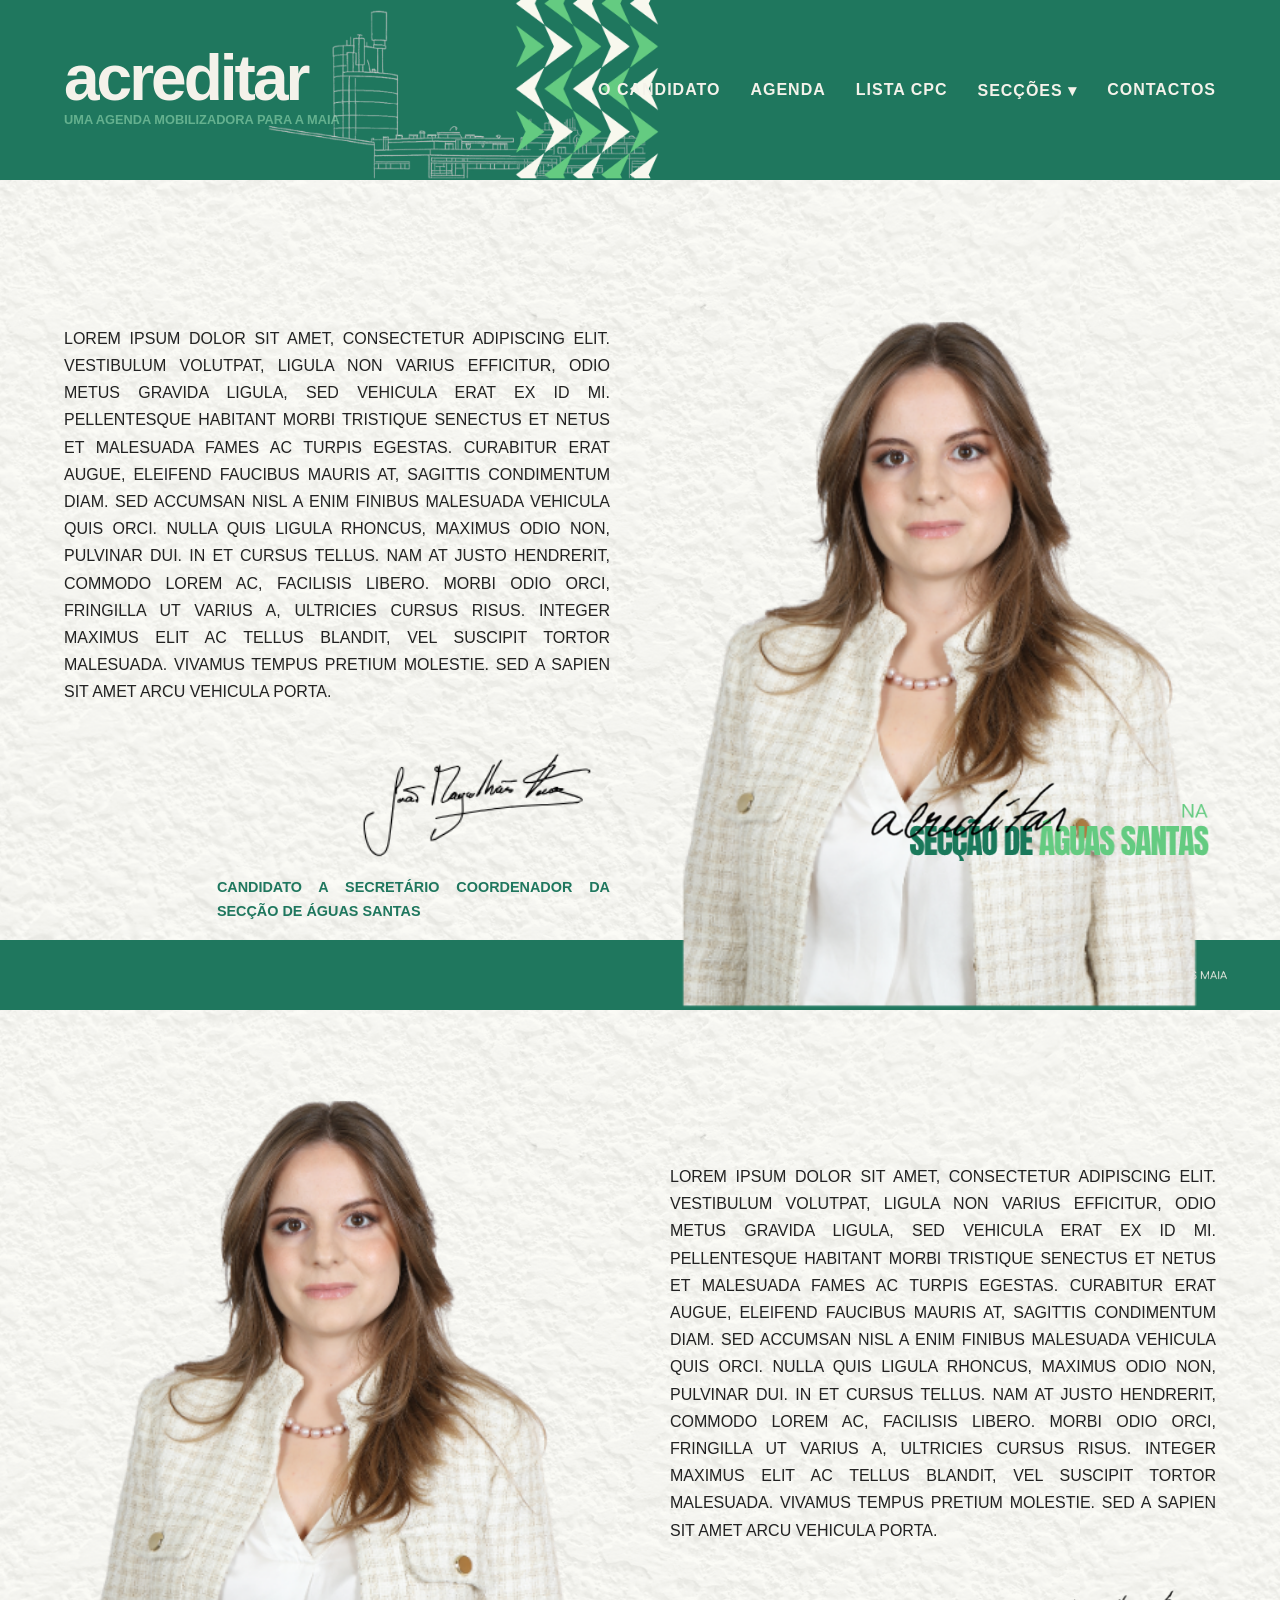
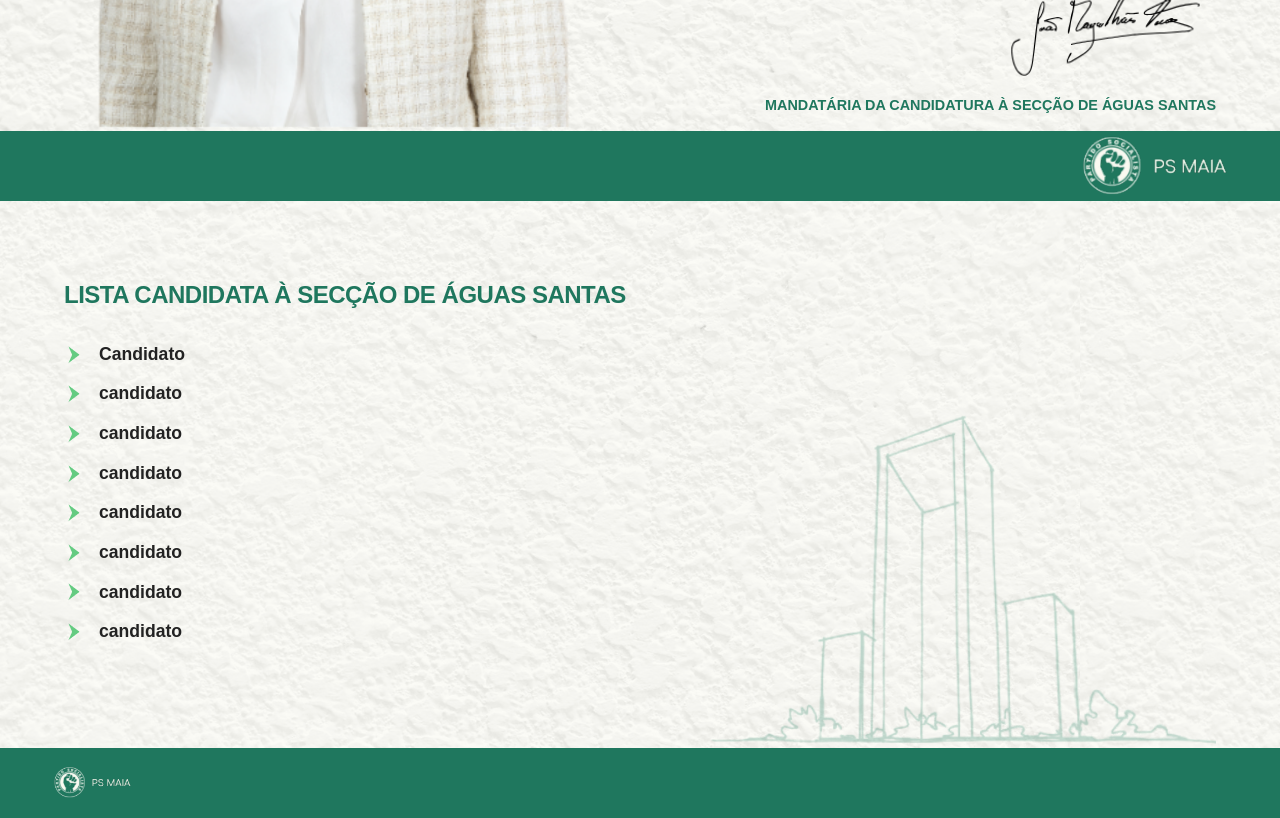
==== seccaoas.html @ c7ffee04 "Nv" ====
<!DOCTYPE html>
<html lang="pt">
<head>
    <meta charset="UTF-8">
    <meta name="viewport" content="width=device-width, initial-scale=1.0">
    <title>ACREDITAR | SECÇÕES</title>
    
    <link rel="stylesheet" href="styles.css">
    
</head>
<body>



    <section id="sobre-nos">
        
        <div class="sobre-topo">
            <div class="sobre-titulo">
                <h2>acreditar</h2>
                <p>UMA AGENDA MOBILIZADORA PARA A MAIA</p>
            </div>
            
            <img src="./imagens/bg-cidade-setas.png" class="sobre-bg-cidade" alt="Cidade e Setas">

            <nav class="menu-site">
                <ul class="menu-lista">
                    <li><a href="index.html#sobre-nos">O Candidato</a></li>
                    <li><a href="index.html#agenda">Agenda</a></li>
                    <li><a href="index.html#lista-candidatos">Lista CPC</a></li>

                    <li class="menu-item-com-submenu">
                        <a href="#">Secções &#9662;</a> <ul class="submenu">
                            <li><a href="seccaoas.html">Secção de Águas Santas</a></li>
                            <li><a href="seccaobarca.html">Secção de Barca</a></li>
                            <li><a href="seccaogueifaes.html">Secção de Gueifães</a></li>
                            <li><a href="seccaomaia.html">Secção da Maia</a></li>
                            <li><a href="seccaomilheiros.html">Secção de Milheirós</a></li>
                            <li><a href="seccaopedrasrubras.html">Secção de Pedras Rubras</a></li>
                        </ul>
                    </li> <li><a href="index.html#contactos">Contactos</a></li>
                </ul>
            </nav>
            
        </div>

        <div class="sobre-meio">
            <div class="sobre-texto">
                <p>LOREM IPSUM DOLOR SIT AMET, CONSECTETUR ADIPISCING ELIT. VESTIBULUM VOLUTPAT, LIGULA NON VARIUS EFFICITUR, ODIO METUS GRAVIDA LIGULA, SED VEHICULA ERAT EX ID MI. PELLENTESQUE HABITANT MORBI TRISTIQUE SENECTUS ET NETUS ET MALESUADA FAMES AC TURPIS EGESTAS. CURABITUR ERAT AUGUE, ELEIFEND FAUCIBUS MAURIS AT, SAGITTIS CONDIMENTUM DIAM. SED ACCUMSAN NISL A ENIM FINIBUS MALESUADA VEHICULA QUIS ORCI. NULLA QUIS LIGULA RHONCUS, MAXIMUS ODIO NON, PULVINAR DUI. IN ET CURSUS TELLUS. NAM AT JUSTO HENDRERIT, COMMODO LOREM AC, FACILISIS LIBERO. MORBI ODIO ORCI, FRINGILLA UT VARIUS A, ULTRICIES CURSUS RISUS. INTEGER MAXIMUS ELIT AC TELLUS BLANDIT, VEL SUSCIPIT TORTOR MALESUADA. VIVAMUS TEMPUS PRETIUM MOLESTIE. SED A SAPIEN SIT AMET ARCU VEHICULA PORTA.</p>
                
                <div class="caixa-assinatura">
                    <img src="./imagens/assinaturajmt.png" class="img-assinatura" alt="Assinatura">
                    <p class="cargo-verde">Candidato a Secretário Coordenador da Secção de Águas Santas</p>
                </div>
            </div>

            <div class="sobre-foto">
                <img src="./imagens/foto-candidato-cpc.png" class="img-candidata" alt="Fotografia">
                <img src="./imagens/seccoes/tx-seccao-as.png" class="img-texto-sobreposto" alt="Acreditar na CPC Maia">
            </div>
        </div>

        <div class="sobre-rodape">
            <div class="sobre-bg-setas-fundo"></div>
            <img src="./imagens/logo-ps-maia.png" class="sobre-logo-ps" alt="PS Maia">
        </div>

    </section>

    <section id="mandataria">
        
        <div class="mandataria-meio">
            
            <div class="mandataria-foto">
                <img src="./imagens/foto-candidato-cpc.png" class="img-mandataria" alt="Fotografia da Mandatária">
            </div>

            <div class="mandataria-texto">
                <p>LOREM IPSUM DOLOR SIT AMET, CONSECTETUR ADIPISCING ELIT. VESTIBULUM VOLUTPAT, LIGULA NON VARIUS EFFICITUR, ODIO METUS GRAVIDA LIGULA, SED VEHICULA ERAT EX ID MI. PELLENTESQUE HABITANT MORBI TRISTIQUE SENECTUS ET NETUS ET MALESUADA FAMES AC TURPIS EGESTAS. CURABITUR ERAT AUGUE, ELEIFEND FAUCIBUS MAURIS AT, SAGITTIS CONDIMENTUM DIAM. SED ACCUMSAN NISL A ENIM FINIBUS MALESUADA VEHICULA QUIS ORCI. NULLA QUIS LIGULA RHONCUS, MAXIMUS ODIO NON, PULVINAR DUI. IN ET CURSUS TELLUS. NAM AT JUSTO HENDRERIT, COMMODO LOREM AC, FACILISIS LIBERO. MORBI ODIO ORCI, FRINGILLA UT VARIUS A, ULTRICIES CURSUS RISUS. INTEGER MAXIMUS ELIT AC TELLUS BLANDIT, VEL SUSCIPIT TORTOR MALESUADA. VIVAMUS TEMPUS PRETIUM MOLESTIE. SED A SAPIEN SIT AMET ARCU VEHICULA PORTA.</p>
                
                <div class="caixa-assinatura-direita">
                    <img src="./imagens/assinaturajmt.png" class="img-assinatura" alt="Assinatura">
                    <p class="cargo-verde">MANDATÁRIA DA CANDIDATURA À Secção de Águas Santas</p>
                </div>
            </div>

        </div>

        <div class="mandataria-rodape">
            <div class="mandataria-bg-setas-fundo"></div>
            <img src="./imagens/logo-ps-maia.png" class="mandataria-logo-ps" alt="PS Maia">
        </div>

    </section>

    <section id="lista-candidatos">
        
        <div class="lista-meio">
            
            <div class="lista-conteudo">
                <h2 class="lista-titulo">LISTA CANDIDATA À Secção de Águas Santas</h2>
                
                <ul class="lista-nomes">
                    <li>Candidato</li>
                    <li>candidato</li>
                    <li>candidato</li>
                    <li>candidato</li>
                    <li>candidato</li>
                    <li>candidato</li>
                    <li>candidato</li>
                    <li>candidato</li>
                </ul>
            </div>

            <img src="./imagens/bg-portas.png" class="lista-img-predios" alt="Desenho Maia">
            
        </div>

        <div class="lista-rodape">
            <div class="lista-bg-setas-fundo"></div>
            <img src="./imagens/logo-ps-maia.png" class="lista-logo-ps" alt="PS Maia">
        </div>

    </section>


</body>
</html>
---- styles.css ----
/* ================================================= */
/* --- RESET BÁSICO (Obrigatório para começar do zero) --- */
/* ================================================= */
* {
    margin: 0;
    padding: 0;
    box-sizing: border-box;
}

body {
    font-family: -apple-system, BlinkMacSystemFont, "Segoe UI", Roboto, sans-serif;
    background-color: #f4f2ea; /* Cor creme para o resto do site */
}

/* ================================================= */
/* --- SECÇÃO HERO --- */
/* ================================================= */
#hero {
    position: relative;
    width: 100%;
    height: 120vh; /* Ocupa exatamente 100% da altura do ecrã */
    background-color: #1f775e;
    overflow: hidden; /* Corta o que sair fora da secção */
    display: flex;
    justify-content: center;
}

/* --- FUNDOS ABSOLUTOS --- */
.bg-setas {
    position: absolute;
    top: 0;
    bottom: 0;
    right: 0;
    height: 100%;
    width: 15%; 
    min-width: 200px; /* Garante que não ficam fininhas demais */
    max-width: 350px; /* Impede que fiquem gigantes e comam o ecrã no monitor grande */
    object-fit: cover;
    object-position: left;
    z-index: 1;
}

.bg-cidade {
    position: absolute;
    bottom: 57%;
    right: 2%; 
    width: 55%; 
    max-width: 800px; /* Impede a cidade de ficar do tamanho do Godzilla */
    opacity: 0.4;
    z-index: 2;
}

/* --- CONTAINER PRINCIPAL --- */
.hero-container {
    position: relative;
    z-index: 10; 
    width: 100%;
    /* Removemos o max-width para ele esticar com o monitor */
    padding: 8vh 25% 40px 5%; /* Damos 25% de espaço à direita para o texto NUNCA bater nas setas */
    display: flex;
    flex-direction: column;
    justify-content: space-between; 
}
/* --- 1. TOPO: TEXTOS --- */
.hero-texto {
    display: flex;
    flex-direction: column;
}

.hero-texto {
    display: flex;
    flex-direction: column;
}

.img-titulo-hero {
    width: 100%; /* Faz com que a imagem se adapte a ecrãs pequenos */
    max-width: 600px; /* Impede a imagem de ficar gigante num monitor grande (ajusta este valor a teu gosto!) */
    height: auto;
    margin-left: 3.5%;
    margin-top: 3.5%;
}

/* --- 2. MEIO: ESCADA DE IMAGENS --- */
.hero-escada {
    display: flex;
    flex-direction: column;
    width: 106%;
    margin-top: 10vh;
}

.frase {
    width: 30%; /* Largura de cada frase */
    min-width: 250px;
    height: auto;
    object-fit: contain;

    
    opacity: 0; /* Começam escondidas */
    animation: aparecerFrase 0.6s ease-out forwards; /* Define o tipo de animação */
}

/* Empurra as imagens para a direita formando a escada */
/* Define a margem E o atraso de cada uma */
.f1 { margin-left: 5%; animation-delay: 0.3s; } /* Aparece quase logo */
.f2 { margin-left: 45%; animation-delay: 0.9s; } /* Meio segundo depois da f1 */
.f3 { margin-left: 85%; animation-delay: 1.5s; } /* Meio segundo depois da f2 */

/* --- 3. FUNDO: RODAPÉ --- */
.hero-rodape {
    align-self: center; /* Centra em relação ao ecrã */
    display: flex;
    flex-direction: column;
    align-items: center;
    margin-left: 25%;
}

.seta-animada {
    width: 70px;
    margin-bottom: 20px;
    animation: saltitar 2s infinite ease-in-out;
}

.logo-ps {
    height: 50px;
    width: auto;
}

@keyframes saltitar {
    0%, 100% { transform: translateY(0); }
    50% { transform: translateY(-15px); }
}

/* ================================================= */
/* --- SECÇÃO SOBRE NÓS (Bloco a seguir ao Hero) --- */
/* ================================================= */
#sobre-nos {
    width: 100%;
    display: flex;
    flex-direction: column;
}

/* --- 1. Faixa Verde Topo --- */
.sobre-topo {
    background-color: #1f775e;
    height: 180px; 
    display: flex;
    justify-content: space-between;
    align-items: center;
    padding: 0 5%;
    position: relative;
    overflow: visible !important;
}

.img-titulo-topo {
    width: 100%; /* Adapta-se a ecrãs pequenos */
    /* Limitamos a largura para não ficar muito grande e deixar espaço para o menu */
    max-width: 327px; 
    height: auto;
    position: relative;
    z-index: 10; /* Garante que fica por cima do desenho da cidade de fundo */
    margin-top: 1%;
}

/* --- Otimização para Telemóvel --- */
@media (max-width: 900px) {
    .img-titulo-topo {
        max-width: 300px; /* Fica ligeiramente mais pequena no telemóvel */
        margin-bottom: 15px; /* Dá espaço se o menu passar para baixo */
    }
}

.sobre-titulo h2 {
    font-size: clamp(3rem, 5vw, 6rem);
    font-weight: 900;
    color: #f4f2ea;
    line-height: 0.8;
    letter-spacing: -3px;
}

.sobre-titulo p {
    font-size: clamp(0.8rem, 1vw, 1.2rem);
    color: #65b18f;
    text-transform: uppercase;
    margin-top: 8px;
    font-weight: 600;
}

.sobre-bg-cidade {
    position: absolute;
    right: 48.5%;
    height: 100%;
    width: auto;
    object-fit: cover;
    z-index: 1;
}

.sobre-menu-nota {
    z-index: 2;
    font-size: 1.2rem;
    color: #113f31;
    text-align: right;
    font-weight: 500;
}

/* --- 2. Zona Central (Fundo claro/papel) --- */
.sobre-meio {
    /* Mudamos o padding de baixo para 0 */
    padding: 60px 5% 0 5%; 
    display: flex;
    align-items: flex-end; /* Faz com que o conteúdo (incluindo a foto) se alinhe pelo fundo */
    gap: 60px;
    background-image: url('./imagens/fundo.png');
}

.sobre-texto {
    flex: 1;
}

.sobre-texto p {
    font-size: 1rem;
    line-height: 1.7;
    text-align: justify;
    color: #222;
    font-weight: 500;
}

.caixa-assinatura {
    margin-top: 40px;
    text-align: right; /* Alinhado à direita conforme o design */
}

.img-assinatura {
    height: 120px;
    width: auto;
    margin-bottom: 5px;
}

.caixa-assinatura .cargo-verde {
    font-weight: 800;
    color: #1f775e;
    font-size: 0.9rem;
    text-transform: uppercase;
    margin-bottom: 3%;
    margin-left: 28%
}

.sobre-foto {
    flex: 1;
    position: relative;
    display: flex;
    justify-content: center;
    
    margin-bottom: px; /* Puxa a foto para baixo. Ajusta este valor para a altura exata do teu rodapé! */
    z-index: 20;
}

.img-candidata {
    width: 200%;
    max-width: 600px;
    height: auto;

    position: relative; 
    top: 70px;
}

.img-texto-sobreposto {
    position: absolute;
    bottom: 5%;
    right: 0;
    width: 90%;
    max-width: 350px;

    margin-bottom: 8%;
}



/* --- Responsividade (Telemóveis) --- */
@media (max-width: 900px) {
    .sobre-topo {
        flex-direction: column;
        height: auto;
        padding: 30px 20px;
        text-align: center;
    }
    .sobre-bg-cidade {
        position: relative;
        right: 0;
        width: 100%;
        margin: 20px 0;
    }
    .sobre-meio {
        flex-direction: column;
        padding: 40px 20px;
    }
    .caixa-assinatura {
        text-align: center;
    }
    .img-texto-sobreposto {
        right: auto;
    }
}

/* ================================================= */
/* --- SECÇÃO MANDATÁRIA --- */
/* ================================================= */
#mandataria {
    width: 100%;
    display: flex;
    flex-direction: column;
    /* Se tiveres a imagem da textura de papel, podes adicioná-la aqui */
    background-image: url('./imagens/fundo.png');
}

.mandataria-meio {
    /* Mudamos o padding de baixo para 0 */
    padding: 80px 5% 0 5%; 
    display: flex;
    align-items: flex-end; /* Alinha a foto à base */
    gap: 60px;
    max-width: 1300px;
    margin: 0 auto;
}

/* --- Lado Esquerdo: Foto --- */
.mandataria-foto {
    flex: 1;
    display: flex;
    justify-content: center;
}

.img-mandataria {
    width: 250%;
    max-width: 500px;
    height: auto;
}

/* --- Lado Direito: Texto --- */
.mandataria-texto {
    flex: 1;
    display: flex;
    flex-direction: column;
}

.mandataria-texto p {
    font-size: 1rem;
    line-height: 1.7;
    text-align: justify;
    color: #222;
    font-weight: 500;
}

/* Caixa da assinatura alinhada à direita */
.caixa-assinatura-direita {
    margin-top: 40px;
    align-self: flex-end; /* Encosta o bloco todo à direita do container flex */
    text-align: right;
}

.caixa-assinatura-direita .img-assinatura {
    height: 100px;
    width: auto;
    margin-bottom: 5px;
}

.caixa-assinatura-direita .cargo-verde {
    font-weight: 800;
    color: #1f775e;
    font-size: 0.9rem;
    text-transform: uppercase;
    margin-bottom: 3%;
}



/* --- Responsividade (Telemóveis) --- */
@media (max-width: 900px) {
    .mandataria-meio {
        flex-direction: column; /* Coloca a foto em cima e o texto em baixo */
        padding: 40px 20px;
    }
    
    .caixa-assinatura-direita {
        align-self: center; /* Volta a centrar a assinatura no telemóvel para ficar melhor */
        text-align: center;
    }
}

/* ================================================= */
/* --- SECÇÃO AGENDA (Calendário Interativo) --- */
/* ================================================= */
#agenda {
    width: 100%;
    display: flex;
    flex-direction: column;
    background-image: url('./imagens/fundo.png');
}

/* --- Reutilização do Topo e Rodapé das secções anteriores --- */
.agenda-topo {
    background-color: #1f775e;
    height: 180px; 
    display: flex;
    justify-content: space-between;
    align-items: center;
    padding: 0 5%;
    position: relative;
    overflow: hidden;
}
.agenda-titulo h2 { font-size: clamp(3rem, 5vw, 6rem); font-weight: 900; color: #f4f2ea; line-height: 0.8; letter-spacing: -3px; }
.agenda-titulo p { font-size: clamp(0.8rem, 1vw, 1.2rem); color: #65b18f; text-transform: uppercase; margin-top: 8px; font-weight: 600; }
.agenda-bg-cidade { position: absolute; right: 48.5%; height: 100%; width: auto; object-fit: cover; z-index: 1; }
.agenda-menu-nota { z-index: 2; font-size: 1.2rem; color: #113f31; text-align: right; font-weight: 500; }
.agenda-rodape { background-color: #1f775e; height: 60px; position: relative; display: flex; justify-content: center; align-items: center; width: 100%; }
.agenda-bg-setas-fundo { position: absolute; top: 0; left: 0; width: 100%; height: 100%; background-image: url('./imagens/setas-rodape.png'); background-size: cover; background-position: center; z-index: 1; }
.agenda-logo-ps { height: 35px; width: auto; position: relative; z-index: 2; }

/* --- Zona Central: Layout --- */
.agenda-meio {
    padding: 80px 5%;
    display: flex;
    align-items: flex-start;
    justify-content: center;
    gap: 80px;
    max-width: 1300px;
    margin: 0 auto;
    width: 100%;
}

/* --- Lado Esquerdo: Calendário --- */
.calendario-bloco {
    flex: 1;
    max-width: 500px;
}

.mes-titulo {
    font-size: 2.5rem;
    font-weight: 900;
    color: #1f775e; /* 2026 a verde escuro */
    text-align: center;
    margin-bottom: 20px;
    letter-spacing: -1px;
}

.mes-verde-claro {
    color: #65b18f; /* MAIO a verde claro */
}

/* A Grelha do Calendário */
.calendario-grid {
    display: grid;
    grid-template-columns: repeat(7, 1fr); /* 7 colunas iguais */
    row-gap: 20px;
}

/* Letras dos dias (SEG, TER...) */
.dia-semana {
    font-weight: 900; /* Alterado de 600 para 900 para ficar bem a negrito */
    color: #1f775e;
    text-align: center;
    font-size: 0.9rem;
    padding-bottom: 15px;
}

/* Números dos dias */
.dia, .dia-vazio {
    text-align: center;
    font-weight: 600;
    color: #1f775e;
    font-size: 1rem;
    padding: 10px 0;
    cursor: pointer;
    transition: all 0.2s ease; /* Animação suave no clique e hover */
}

/* --- Navegação dos Meses --- */
.mes-navegacao {
    display: flex;
    justify-content: center;
    align-items: center;
    gap: 20px;
    margin-bottom: 20px;
}

.mes-navegacao button {
    background: none;
    border: none;
    font-size: 1.5rem;
    color: #1f775e;
    cursor: pointer;
    font-weight: 900;
    transition: color 0.2s;
    padding: 0 10px;
}

.mes-navegacao button:hover {
    color: #65b18f;
}

.mes-titulo {
    font-size: 2.5rem;
    font-weight: 900;
    color: #1f775e;
    text-align: center;
    letter-spacing: -1px;
    min-width: 250px; /* Impede que o bloco salte muito ao mudar de mês */
}

/* --- Novas Grelhas (Separamos o cabeçalho dos dias para o JS não apagar as letras) --- */
.calendario-cabecalho, .calendario-grid {
    display: grid;
    grid-template-columns: repeat(7, 1fr);
}

.calendario-grid {
    row-gap: 20px;
}

/* Garante as linhas certas */
.calendario-cabecalho > div:not(:nth-child(7n)),
.calendario-grid > div:not(:nth-child(7n)) {
    border-right: 1px solid rgba(255, 255, 255, 0.8);
}

/* Linhas separadoras verticais (exceto no último dia da semana - Domingo) */
.dia-semana:not(:nth-child(7n)),
.dia:not(:nth-child(7n)), 
.dia-vazio:not(:nth-child(7n)) {
    border-right: 1px solid rgba(255, 255, 255, 0.8); 
}

/* Efeito ao passar o rato e estado Ativo */
.dia:hover {
    background-color: rgba(101, 177, 143, 0.3); /* Fundo verde clarinho no hover */
}

.dia.ativo {
    background-color: #1f775e;
    color: #f4f2ea;
}

.dia.hoje {
    border: 2px solid #65b18f !important; /* Um aro verde claro */
    font-weight: 900;
    color: #1f775e;
}

/* --- Lado Direito: Detalhes do Evento --- */
.evento-bloco {
    flex: 1;
    display: flex;
    gap: 20px;
    align-items: flex-start;
    margin-top: 10px; /* Desce o texto para alinhar mais ao meio do calendário */
    margin-left: 3%;
}

.evento-data {
    font-size: 3rem;
    font-weight: 900;
    color: #65b18f;
    line-height: 1;
    letter-spacing: -2px;
}

.evento-info h4 {
    font-size: 1.5rem;
    font-weight: 900;
    color: #1f775e;
    text-transform: uppercase;
    margin-bottom: 5px;
    line-height: 1.1;
}

.evento-info p {
    font-size: 1.1rem;
    font-style: italic;
    color: #1f775e;
}

#caixa-eventos-lista {
    flex: 1;
    display: flex;
    flex-direction: column; /* Eventos um debaixo do outro */
    gap: 30px;
    margin-top: 60px;
}

.evento-item {
    display: flex;
    gap: 20px;
    align-items: flex-start;
    border-bottom: 1px solid rgba(31, 119, 94, 0.1); /* Linha subtil entre eventos */
    padding-bottom: 20px;
}

.evento-item:last-child {
    border-bottom: none;
}

/* Faz o título do Mês parecer um botão clicável */
.mes-titulo {
    cursor: pointer;
    transition: transform 0.2s ease;
}

.mes-titulo:hover {
    transform: scale(1.05); /* Dá um pequeno zoom ao passar o rato */
}

/* Caixa que segura a lista de eventos do mês */
#vista-mes {
    display: flex;
    flex-direction: column;
    gap: 15px; /* Espaço entre os eventos da lista */
    max-height: 250px; /* Limita a altura */
    overflow-y: auto; /* Cria barra de rolagem se houver muitos eventos */
    padding-right: 15px;
    width: 100%;
}

/* O design de cada evento na lista mensal */
.evento-item-mes h4 {
    font-size: 1.2rem;
    font-weight: 900;
    color: #1f775e;
    margin-bottom: 2px;
    text-transform: uppercase;
}

.evento-item-mes p {
    font-size: 0.9rem;
    font-style: italic;
    color: #1f775e;
}

/* Personalizar a barrinha de scroll para ficar verde e elegante */
#vista-mes::-webkit-scrollbar {
    width: 6px;
}
#vista-mes::-webkit-scrollbar-track {
    background: rgba(31, 119, 94, 0.1);
    border-radius: 4px;
}
#vista-mes::-webkit-scrollbar-thumb {
    background: #65b18f;
    border-radius: 4px;
}

/* --- Responsividade (Telemóveis) --- */
@media (max-width: 900px) {
    .agenda-meio {
        flex-direction: column;
        align-items: center;
        gap: 40px;
        padding: 40px 20px;
    }
    .evento-bloco {
        margin-top: 0;
        flex-direction: column;
        text-align: center;
        align-items: center;
    }
}

/* ================================================= */
/* --- SECÇÃO LISTA CANDIDATOS --- */
/* ================================================= */
#lista-candidatos {
    width: 100%;
    display: flex;
    flex-direction: column;
    /* Adiciona o teu fundo de papel aqui, se for global podes retirar */
    background-image: url('./imagens/fundo.png'); 
}

.lista-meio {
    position: relative; /* Importante para segurar a imagem dos prédios no fundo */
    padding: 80px 5% 0 5%;
    display: flex;
    max-width: 1300px;
    margin: 0 auto;
    width: 100%;
    min-height: 500px; /* Garante espaço para os prédios mesmo que a lista seja curta */
}

.lista-conteudo {
    position: relative;
    z-index: 2; /* Fica acima do desenho caso a lista cresça muito */
    width: 60%; /* Ocupa a parte esquerda do ecrã */
    padding-bottom: 60px; /* Dá um respiro antes da barra verde do rodapé */
}

.lista-titulo {
    color: #1f775e;
    font-size: 1.5rem; /* Ajusta se achares muito grande/pequeno */
    font-weight: 900;
    text-transform: uppercase;
    margin-bottom: 30px;
    letter-spacing: -0.5px;
}

.lista-nomes {
    list-style-type: none; /* Tira as bolinhas pretas normais */
    padding-left: 0; /* Remove o recuo padrão do navegador */
    margin-bottom: 40px;
}

/* --- Cada item da lista --- */
.lista-nomes li {
    font-size: 1.1rem;
    line-height: 1.8;
    font-weight: 600; /* Pus um pouco mais gordinho para destacar */
    color: #222;
    position: relative; /* Necessário para posicionar a seta */
    padding-left: 35px; /* Espaço para caber a imagem da seta à esquerda */
    margin-bottom: 8px; /* Espacinho entre cada nome */
    display: flex;
    align-items: center;
}

/* --- A caixa invisível onde vamos colocar a seta --- */
.lista-nomes li::before {
    content: ''; /* Elemento vazio */
    position: absolute;
    left: 0;
    width: 20px; /* Largura da tua seta (ajusta se ficar muito grande/pequena) */
    height: 20px; /* Altura da tua seta */
    background-size: contain;
    background-repeat: no-repeat;
    background-position: center;
}

/* --- A MAGIA DA ALTERNÂNCIA --- */

/* Nos itens ÍMPARES (1, 3, 5, 7...) usa a seta verde */
.lista-nomes li:nth-child(odd)::before {
    background-image: url('./imagens/seta-lista-verde.png');
}

/* Nos itens PARES (2, 4, 6, 8...) usa a seta branca */
.lista-nomes li:nth-child(even)::before {
    background-image: url('./imagens/seta-lista-verde.png');
}

/* --- A Imagem do Desenho --- */
.lista-img-predios {
    position: absolute;
    bottom: 0; /* Cola a imagem ao fundo (à barra verde) */
    right: 5%;
    width: 40%;
    max-width: 550px;
    height: auto;
    z-index: 1; /* Fica atrás do texto */
    pointer-events: none; /* Impede que a imagem bloqueie cliques na lista */
}

/* --- Faixa Verde Fundo (Rodapé padrão) --- */
.lista-rodape {
    background-color: #1f775e;
    height: 60px;
    position: relative;
    display: flex;
    justify-content: center;
    align-items: center;
    width: 100%;
    z-index: 5; /* Garante que a barra verde fica sempre por cima de tudo */
}

.lista-bg-setas-fundo {
    position: absolute;
    top: 0;
    left: 0;
    width: 100%;
    height: 100%;
    background-image: url('./imagens/setas-rodape.png');
    background-size: cover; 
    background-position: center;
    z-index: 1;
}

.lista-logo-ps {
    height: 35px;
    width: auto;
    position: relative;
    z-index: 2;
}

/* --- Responsividade (Telemóveis) --- */
@media (max-width: 900px) {
    .lista-meio {
        padding: 50px 20px 0 20px;
    }
    
    .lista-conteudo {
        width: 100%; /* O texto passa a ocupar 100% da largura */
    }
    
    .lista-img-predios {
        width: 70%;
        opacity: 0.3; /* Transforma o desenho numa marca de água mais sumida para não atrapalhar a leitura da lista que vai passar por cima no telemóvel */
    }
}


/* ================================================= */
/* --- SECÇÃO CONTACTOS --- */
/* ================================================= */
#contactos {
    width: 100%;
    display: flex;
    flex-direction: column;
    background-image: url('./imagens/fundo.png'); /* A tua textura */
}

/* --- Reutilização do Topo e Rodapé --- */

.contacto-rodape { background-color: #1f775e; height: 60px; position: relative; display: flex; justify-content: center; align-items: center; width: 100%; }
.contacto-bg-setas-fundo { position: absolute; top: 0; left: 0; width: 100%; height: 100%; background-image: url('./imagens/setas-rodape.png'); background-size: cover; background-position: center; z-index: 1; }
.contacto-logo-ps { height: 35px; width: auto; position: relative; z-index: 2; }

/* --- Zona Central: Layout --- */
.contacto-meio {
    padding: 80px 5%;
    display: flex;
    align-items: flex-start;
    gap: 80px;
    max-width: 1300px;
    margin: 0 auto;
    width: 100%;
}

/* --- Lado Esquerdo: Info --- */
.contacto-info {
    flex: 1;
    display: flex;
    flex-direction: column;
}

.img-titulo-contributo {
    width: 100%;
    max-width: 350px;
    height: auto;
    margin-bottom: 30px; /* Dá espaço entre a imagem e o texto */
}

.contacto-info p {
    font-size: 1rem;
    line-height: 1.7;
    text-align: justify;
    color: #222;
    font-weight: 500;
}

/* --- Lado Direito: Formulário --- */
.contacto-form-caixa {
    flex: 1;
    width: 100%;
}

.formulario-acreditar {
    display: flex;
    flex-direction: column;
    gap: 20px; /* Espaço entre as caixas de texto */
}

/* Estilo das caixas de input e textarea */
.formulario-acreditar input,
.formulario-acreditar textarea {
    width: 100%;
    padding: 18px 20px;
    background-color: transparent; /* Fundo transparente para mostrar o papel */
    border: 2px solid #65b18f; /* Borda verde clara */
    border-radius: 8px;
    font-family: inherit;
    font-size: 1rem;
    color: #1f775e;
    font-weight: 600;
    transition: all 0.3s ease;
}

/* Muda a cor da borda quando se clica para escrever */
.formulario-acreditar input:focus,
.formulario-acreditar textarea:focus {
    outline: none;
    border-color: #1f775e; /* Borda verde escura */
    background-color: rgba(255, 255, 255, 0.5); /* Dá um fundo ligeiramente mais branco para destacar */
}

/* Muda a cor do texto padrão (o "O seu Nome" clarinho) */
.formulario-acreditar input::placeholder,
.formulario-acreditar textarea::placeholder {
    color: #88c8af;
    font-weight: 500;
}

/* --- Botão Enviar --- */
.botao-enviar {
    align-self: flex-start; /* Impede o botão de esticar até ao fim da caixa */
    display: inline-flex;
    align-items: center;
    gap: 15px;
    background-color: #1f775e;
    color: #f4f2ea;
    border: none;
    font-size: 1rem;
    font-weight: 800;
    padding: 16px 40px;
    border-radius: 50px;
    text-transform: uppercase;
    cursor: pointer;
    transition: all 0.3s ease;
    box-shadow: 0 4px 15px rgba(31, 119, 94, 0.2);
}

.botao-enviar:hover {
    background-color: #65b18f;
    color: #1f775e;
    transform: translateY(-3px);
    box-shadow: 0 8px 20px rgba(101, 177, 143, 0.4);
}

.botao-enviar:hover .seta-botao {
    transform: translateX(6px);
}

/* --- Responsividade (Telemóveis) --- */
@media (max-width: 900px) {
    .contacto-meio {
        flex-direction: column;
        gap: 50px;
        padding: 50px 20px;
    }
    
    .botao-enviar {
        width: 100%;
        justify-content: center;
    }
}

/* ================================================= */
/* --- MENU DE NAVEGAÇÃO --- */
/* ================================================= */
.menu-site {
    position: relative;
    z-index: 10; /* Garante que fica por cima do desenho da cidade */
}

.menu-lista {
    display: flex;
    gap: 30px; /* Espaço entre os botões do menu */
    list-style: none; /* Tira as bolinhas da lista */
    margin: 0;
    padding: 0;
}

.menu-lista li a {
    color: #f4f2ea; /* A cor creme do teu fundo, para contrastar com o verde */
    text-decoration: none; /* Tira o sublinhado dos links */
    font-size: 1rem;
    font-weight: 700;
    text-transform: uppercase;
    letter-spacing: 1px;
    transition: color 0.3s ease; /* Animação suave na cor */
}

/* O que acontece quando passas o rato por cima */
.menu-lista li a:hover {
    color: #65b18f; /* Muda para o verde clarinho */
}

/* --- O Toque de Mágica: Deslizar Suave --- */
html {
    scroll-behavior: smooth; 
    /* Isto faz com que, ao clicar no link, a página deslize lentamente até à secção em vez de saltar bruscamente! */
}

/* --- Responsividade (Telemóveis) --- */
@media (max-width: 900px) {
    .menu-lista {
        flex-wrap: wrap; /* Permite que os links passem para a linha de baixo se não couberem */
        justify-content: center; /* Centra o menu no telemóvel */
        gap: 15px;
        margin-top: 20px;
    }
    
    .menu-lista li a {
        font-size: 0.9rem; /* Fica ligeiramente mais pequeno nos ecrãs pequenos */
    }
}

/* ================================================= */
/* --- SUBMENU (Dropdown) --- */
/* ================================================= */

/* Prepara o item principal para segurar o submenu */
.menu-item-com-submenu {
    position: relative; /* Mantém o submenu "preso" a este item */
}

/* A Caixa do submenu */
.submenu {
    position: absolute;
    top: 100%; /* Fica exatamente debaixo do botão "Listas" */
    left: 50%;
    transform: translateX(-50%) translateY(15px); /* Centra o submenu e empurra-o um pouco para baixo */
    background-color: #f4f2ea; /* Cor de creme para contrastar com o cabeçalho verde */
    min-width: 220px;
    list-style: none;
    padding: 10px 0;
    margin: 0;
    border-radius: 8px;
    box-shadow: 0 10px 25px rgba(0, 0, 0, 0.2); /* Uma sombra bonita para dar profundidade */
    
    /* Configuração da animação (Escondido no início) */
    opacity: 0;
    visibility: hidden;
    transition: all 0.3s ease;
    z-index: 20;
}

/* O que acontece quando passas o rato no botão "Listas" */
.menu-item-com-submenu:hover .submenu {
    opacity: 1; /* Fica visível */
    visibility: visible;
    transform: translateX(-50%) translateY(5px); /* Sobe um bocadinho para dar o efeito de deslizar */
}

/* Estilo dos links dentro do submenu */
.submenu li a {
    color: #1f775e !important; /* Força a cor verde escura no texto do submenu */
    display: block; /* Faz com que toda a linha seja clicável */
    padding: 12px 20px;
    font-size: 0.9rem;
    text-transform: none; /* Letras normais, para nomes grandes de freguesias/secções */
    font-weight: 700;
    text-align: center;
}

/* Quando passas o rato nos itens do submenu */
.submenu li a:hover {
    background-color: rgba(101, 177, 143, 0.2); /* Fundo verde super claro */
    color: #1f775e;
}

/* --- Responsividade (Telemóveis) --- */
@media (max-width: 900px) {
    .submenu {
        position: static; /* No telemóvel, o submenu empurra o resto para baixo em vez de flutuar */
        transform: none;
        box-shadow: none;
        background-color: transparent;
        display: none; /* Esconde e só mostra com :hover ou cliques */
    }

    .menu-item-com-submenu:hover .submenu {
        display: block;
        transform: none;
    }

    .submenu li a {
        color: #f4f2ea !important; /* Volta a ficar clarinho no telemóvel para se ler no fundo verde */
        padding: 8px;
    }
}

/* ================================================= */
/* --- NOVO DESIGN DOS RODAPÉS --- */
/* ================================================= */

/* Barra Verde Geral */
.rodape-estilizado, .sobre-rodape, .mandataria-rodape, .agenda-rodape, .lista-rodape, .contacto-rodape {
    background-color: #1f775e;
    height: 70px;
    display: flex;
    justify-content: space-between; /* Empurra as setas para as pontas e logo para o meio */
    align-items: center;
    padding: 0 4%; /* Espaço nas laterais */
    position: relative;
    width: 100%;
}

/* Tamanho das imagens das setas */
.setas-link img {
    height: 50px; /* Ajusta o tamanho das setas aqui */
    width: auto;
    transition: transform 0.3s ease;
}

/* Efeito de subir/descer um pouco quando passas o rato */
.seta-esq:hover img { transform: translateY(5px); }
.seta-dir:hover img { transform: translateY(-5px); }

/* Logo do PS no meio */
.logo-ps-rodape, .sobre-logo-ps, .agenda-logo-ps, .contacto-logo-ps {
    height: 40px;
    width: auto;
}

/* --- Responsividade --- */
@media (max-width: 900px) {
    .rodape-estilizado {
        padding: 0 20px;
    }
    .setas-link img {
        height: 20px; /* Setas mais pequenas no telemóvel */
    }
}

/* ================================================= */
/* --- RESPONSIVIDADE (Tablets e Telemóveis) --- */
/* ================================================= */
@media (max-width: 900px) {
    .bg-cidade {
        display: none; /* Esconde a cidade para não ficar confuso no telemóvel */
    }
    
    .bg-setas {
        width: 100%;
        opacity: 0.15; /* Transforma as setas numa marca d'água de fundo */
    }

    .hero-container {
        padding: 5vh 20px 20px 20px;
        align-items: center; /* Centra tudo no telemóvel */
        text-align: center;
    }

    .hero-texto h1 {
        letter-spacing: -2px;
    }

    .hero-escada {
        align-items: center; /* Centra as frases */
        gap: 20px;
    }

    /* Retira o efeito escada e aumenta o tamanho das frases */
    .frase { width: 80%; }
    .f1, .f2, .f3 { margin-left: 0; }
}

@keyframes aparecerFrase {
    from {
        opacity: 0;
    }
    to {
        opacity: 1; /* Fica visível e o CSS 'forwards' garante que se mantém */
    }
}
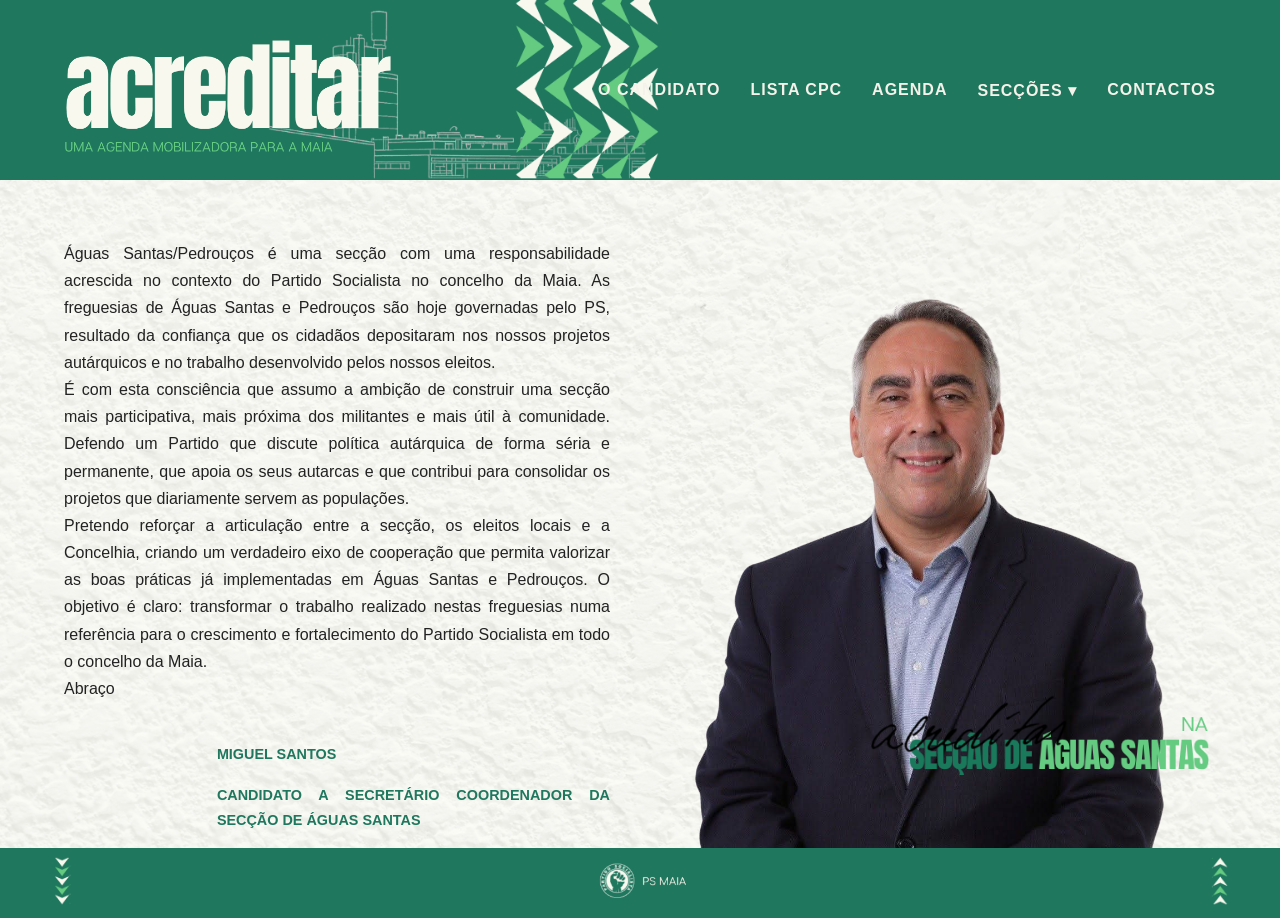
==== commit 98c7760c: "seccoes" ====
--- a/seccaoas.html
+++ b/seccaoas.html
@@ -15,21 +15,19 @@
     <section id="sobre-nos">
         
         <div class="sobre-topo">
-            <div class="sobre-titulo">
-                <h2>acreditar</h2>
-                <p>UMA AGENDA MOBILIZADORA PARA A MAIA</p>
-            </div>
+            <img src="./imagens/letras-acreditar-frase.png" class="img-titulo-topo" alt="Acreditar - Uma agenda mobilizadora para a Maia">
             
             <img src="./imagens/bg-cidade-setas.png" class="sobre-bg-cidade" alt="Cidade e Setas">
-
+            
             <nav class="menu-site">
                 <ul class="menu-lista">
-                    <li><a href="index.html#sobre-nos">O Candidato</a></li>
-                    <li><a href="index.html#agenda">Agenda</a></li>
-                    <li><a href="index.html#lista-candidatos">Lista CPC</a></li>
-
+                    <li><a href="#sobre-nos">O Candidato</a></li>
+                    <li><a href="#lista-candidatos">Lista CPC</a></li>
+                    <li><a href="#agenda">Agenda</a></li>
+                    
+                    
                     <li class="menu-item-com-submenu">
-                        <a href="#">Secções &#9662;</a> <ul class="submenu">
+                        <a>Secções &#9662;</a> <ul class="submenu">
                             <li><a href="seccaoas.html">Secção de Águas Santas</a></li>
                             <li><a href="seccaobarca.html">Secção de Barca</a></li>
                             <li><a href="seccaogueifaes.html">Secção de Gueifães</a></li>
@@ -37,7 +35,8 @@
                             <li><a href="seccaomilheiros.html">Secção de Milheirós</a></li>
                             <li><a href="seccaopedrasrubras.html">Secção de Pedras Rubras</a></li>
                         </ul>
-                    </li> <li><a href="index.html#contactos">Contactos</a></li>
+                    </li> 
+                    <li><a href="#contactos">Contactos</a></li>
                 </ul>
             </nav>
             
@@ -45,83 +44,42 @@
 
         <div class="sobre-meio">
             <div class="sobre-texto">
-                <p>LOREM IPSUM DOLOR SIT AMET, CONSECTETUR ADIPISCING ELIT. VESTIBULUM VOLUTPAT, LIGULA NON VARIUS EFFICITUR, ODIO METUS GRAVIDA LIGULA, SED VEHICULA ERAT EX ID MI. PELLENTESQUE HABITANT MORBI TRISTIQUE SENECTUS ET NETUS ET MALESUADA FAMES AC TURPIS EGESTAS. CURABITUR ERAT AUGUE, ELEIFEND FAUCIBUS MAURIS AT, SAGITTIS CONDIMENTUM DIAM. SED ACCUMSAN NISL A ENIM FINIBUS MALESUADA VEHICULA QUIS ORCI. NULLA QUIS LIGULA RHONCUS, MAXIMUS ODIO NON, PULVINAR DUI. IN ET CURSUS TELLUS. NAM AT JUSTO HENDRERIT, COMMODO LOREM AC, FACILISIS LIBERO. MORBI ODIO ORCI, FRINGILLA UT VARIUS A, ULTRICIES CURSUS RISUS. INTEGER MAXIMUS ELIT AC TELLUS BLANDIT, VEL SUSCIPIT TORTOR MALESUADA. VIVAMUS TEMPUS PRETIUM MOLESTIE. SED A SAPIEN SIT AMET ARCU VEHICULA PORTA.</p>
+                <p> 
+                    <p>Águas Santas/Pedrouços é uma secção com uma responsabilidade acrescida no contexto do Partido Socialista no concelho da Maia. As freguesias de Águas Santas e Pedrouços são hoje governadas pelo PS, resultado da confiança que os cidadãos depositaram nos nossos projetos autárquicos e no trabalho desenvolvido pelos nossos eleitos.</p>
+
+                    <p>É com esta consciência que assumo a ambição de construir uma secção mais participativa, mais próxima dos militantes e mais útil à comunidade. Defendo um Partido que discute política autárquica de forma séria e permanente, que apoia os seus autarcas e que contribui para consolidar os projetos que diariamente servem as populações.</p>
+
+                    <p>Pretendo reforçar a articulação entre a secção, os eleitos locais e a Concelhia, criando um verdadeiro eixo de cooperação que permita valorizar as boas práticas já implementadas em Águas Santas e Pedrouços. O objetivo é claro: transformar o trabalho realizado nestas freguesias numa referência para o crescimento e fortalecimento do Partido Socialista em todo o concelho da Maia.</p>
+
+                    <p>Abraço </p>
+                </p>
                 
                 <div class="caixa-assinatura">
-                    <img src="./imagens/assinaturajmt.png" class="img-assinatura" alt="Assinatura">
+                    <p class="cargo-verde">Miguel Santos</p>
                     <p class="cargo-verde">Candidato a Secretário Coordenador da Secção de Águas Santas</p>
                 </div>
             </div>
 
             <div class="sobre-foto">
-                <img src="./imagens/foto-candidato-cpc.png" class="img-candidata" alt="Fotografia">
+                <img src="./imagens/seccoes/miguelsantos.jpg" class="img-candidata-seccao" alt="Fotografia">
                 <img src="./imagens/seccoes/tx-seccao-as.png" class="img-texto-sobreposto" alt="Acreditar na CPC Maia">
             </div>
         </div>
 
         <div class="sobre-rodape">
-            <div class="sobre-bg-setas-fundo"></div>
-            <img src="./imagens/logo-ps-maia.png" class="sobre-logo-ps" alt="PS Maia">
-        </div>
+            <a href="#mandataria" class="setas-link seta-esq">
+                <img src="./imagens/seta-rodape-baixo.png" alt="Subir">
+            </a>
+
+            <a href="#hero">
+                <img src="./imagens/logo-ps-maia.png" class="logo-ps-rodape" alt="PS Maia">
+            </a>
+            <a href="#hero" class="setas-link seta-dir">
+                <img src="./imagens/seta-rodape-cima.png" alt="Descer">
+            </a>
+        </div>  
 
     </section>
 
-    <section id="mandataria">
-        
-        <div class="mandataria-meio">
-            
-            <div class="mandataria-foto">
-                <img src="./imagens/foto-candidato-cpc.png" class="img-mandataria" alt="Fotografia da Mandatária">
-            </div>
-
-            <div class="mandataria-texto">
-                <p>LOREM IPSUM DOLOR SIT AMET, CONSECTETUR ADIPISCING ELIT. VESTIBULUM VOLUTPAT, LIGULA NON VARIUS EFFICITUR, ODIO METUS GRAVIDA LIGULA, SED VEHICULA ERAT EX ID MI. PELLENTESQUE HABITANT MORBI TRISTIQUE SENECTUS ET NETUS ET MALESUADA FAMES AC TURPIS EGESTAS. CURABITUR ERAT AUGUE, ELEIFEND FAUCIBUS MAURIS AT, SAGITTIS CONDIMENTUM DIAM. SED ACCUMSAN NISL A ENIM FINIBUS MALESUADA VEHICULA QUIS ORCI. NULLA QUIS LIGULA RHONCUS, MAXIMUS ODIO NON, PULVINAR DUI. IN ET CURSUS TELLUS. NAM AT JUSTO HENDRERIT, COMMODO LOREM AC, FACILISIS LIBERO. MORBI ODIO ORCI, FRINGILLA UT VARIUS A, ULTRICIES CURSUS RISUS. INTEGER MAXIMUS ELIT AC TELLUS BLANDIT, VEL SUSCIPIT TORTOR MALESUADA. VIVAMUS TEMPUS PRETIUM MOLESTIE. SED A SAPIEN SIT AMET ARCU VEHICULA PORTA.</p>
-                
-                <div class="caixa-assinatura-direita">
-                    <img src="./imagens/assinaturajmt.png" class="img-assinatura" alt="Assinatura">
-                    <p class="cargo-verde">MANDATÁRIA DA CANDIDATURA À Secção de Águas Santas</p>
-                </div>
-            </div>
-
-        </div>
-
-        <div class="mandataria-rodape">
-            <div class="mandataria-bg-setas-fundo"></div>
-            <img src="./imagens/logo-ps-maia.png" class="mandataria-logo-ps" alt="PS Maia">
-        </div>
-
-    </section>
-
-    <section id="lista-candidatos">
-        
-        <div class="lista-meio">
-            
-            <div class="lista-conteudo">
-                <h2 class="lista-titulo">LISTA CANDIDATA À Secção de Águas Santas</h2>
-                
-                <ul class="lista-nomes">
-                    <li>Candidato</li>
-                    <li>candidato</li>
-                    <li>candidato</li>
-                    <li>candidato</li>
-                    <li>candidato</li>
-                    <li>candidato</li>
-                    <li>candidato</li>
-                    <li>candidato</li>
-                </ul>
-            </div>
-
-            <img src="./imagens/bg-portas.png" class="lista-img-predios" alt="Desenho Maia">
-            
-        </div>
-
-        <div class="lista-rodape">
-            <div class="lista-bg-setas-fundo"></div>
-            <img src="./imagens/logo-ps-maia.png" class="lista-logo-ps" alt="PS Maia">
-        </div>
-
-    </section>
-
-
 </body>
 </html>
--- a/styles.css
+++ b/styles.css
@@ -273,6 +273,43 @@
     margin-bottom: 8%;
 }
 
+.img-candidata-seccao {
+    width: 200%;
+    max-width: 600px;
+    height: auto;
+
+    position: relative; 
+    top: 0px;
+}
+
+.img-candidata-seccao-barca {
+    width: 200%;
+    max-width: 400px;
+    height: auto;
+
+    position: relative; 
+    top: 0px;
+}
+
+.img-candidata-seccao-pr {
+    width: 200%;
+    max-width: 500px;
+    height: auto;
+
+    position: relative; 
+    top: 0px;
+}
+
+.img-texto-sobreposto {
+    position: absolute;
+    bottom: 5%;
+    right: 0;
+    width: 90%;
+    max-width: 350px;
+
+    margin-bottom: 8%;
+}
+
 
 
 /* --- Responsividade (Telemóveis) --- */
@@ -330,8 +367,8 @@
 }
 
 .img-mandataria {
-    width: 250%;
-    max-width: 500px;
+    width: 500%;
+    max-width: 1150px;
     height: auto;
 }
 
@@ -355,12 +392,6 @@
     margin-top: 40px;
     align-self: flex-end; /* Encosta o bloco todo à direita do container flex */
     text-align: right;
-}
-
-.caixa-assinatura-direita .img-assinatura {
-    height: 100px;
-    width: auto;
-    margin-bottom: 5px;
 }
 
 .caixa-assinatura-direita .cargo-verde {
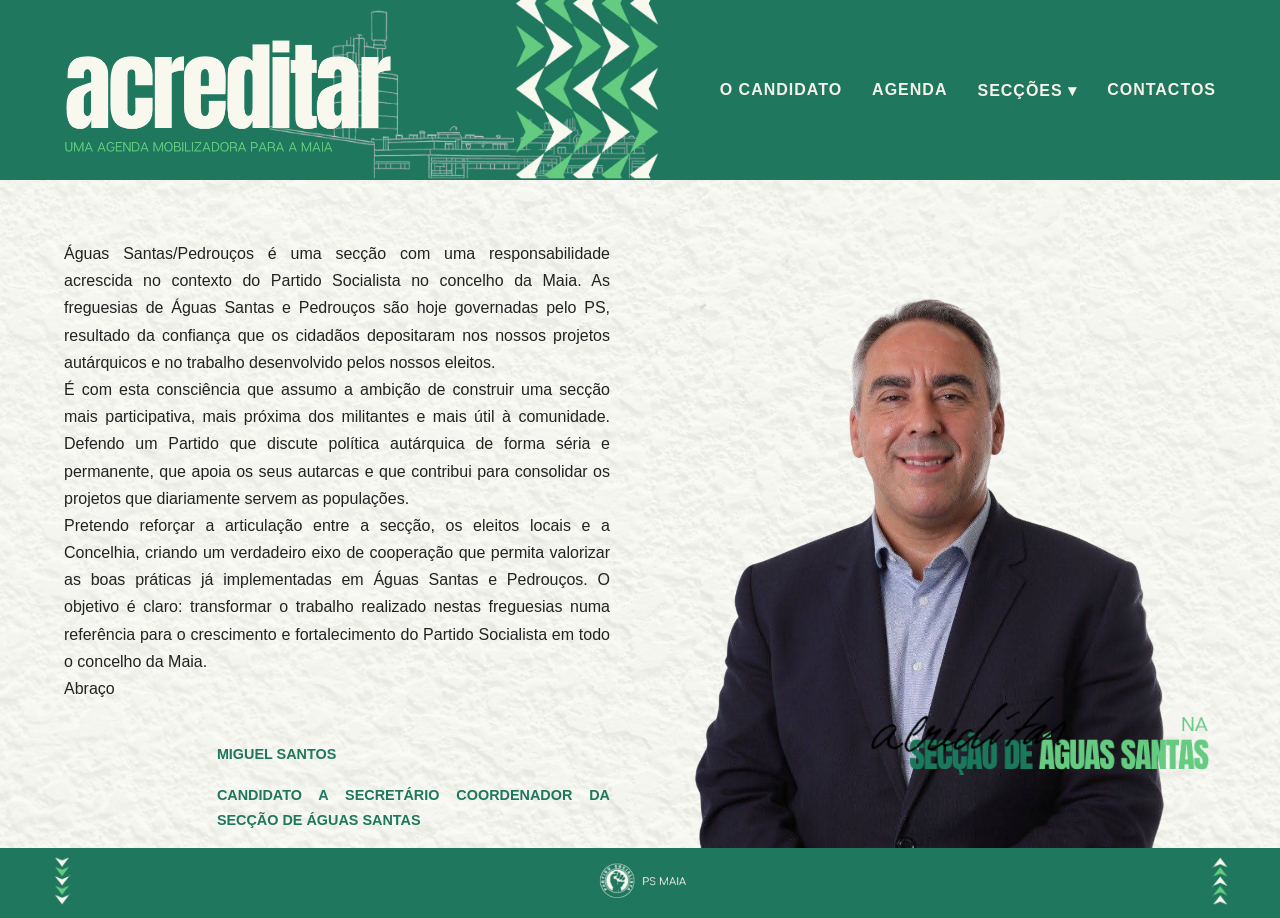
==== commit 2599fa41: "Tirar CPC" ====
--- a/seccaoas.html
+++ b/seccaoas.html
@@ -21,22 +21,20 @@
             
             <nav class="menu-site">
                 <ul class="menu-lista">
-                    <li><a href="#sobre-nos">O Candidato</a></li>
-                    <li><a href="#lista-candidatos">Lista CPC</a></li>
-                    <li><a href="#agenda">Agenda</a></li>
+                    <li><a href="index.html#sobre-nos">O Candidato</a></li>
+                    <li><a href="index.html#agenda">Agenda</a></li>
                     
                     
                     <li class="menu-item-com-submenu">
-                        <a>Secções &#9662;</a> <ul class="submenu">
+                        <a href="javascript:void(0)">Secções &#9662;</a> <ul class="submenu">
                             <li><a href="seccaoas.html">Secção de Águas Santas</a></li>
                             <li><a href="seccaobarca.html">Secção de Barca</a></li>
-                            <li><a href="seccaogueifaes.html">Secção de Gueifães</a></li>
                             <li><a href="seccaomaia.html">Secção da Maia</a></li>
                             <li><a href="seccaomilheiros.html">Secção de Milheirós</a></li>
                             <li><a href="seccaopedrasrubras.html">Secção de Pedras Rubras</a></li>
                         </ul>
                     </li> 
-                    <li><a href="#contactos">Contactos</a></li>
+                    <li><a href="index.html#contactos">Contactos</a></li>
                 </ul>
             </nav>
             
--- a/styles.css
+++ b/styles.css
@@ -149,6 +149,8 @@
     padding: 0 5%;
     position: relative;
     overflow: visible !important;
+
+    z-index: 999;
 }
 
 .img-titulo-topo {
@@ -974,7 +976,7 @@
 /* ================================================= */
 .menu-site {
     position: relative;
-    z-index: 10; /* Garante que fica por cima do desenho da cidade */
+    z-index: 9999; /* Garante que fica por cima do desenho da cidade */
 }
 
 .menu-lista {
@@ -1047,7 +1049,7 @@
     opacity: 0;
     visibility: hidden;
     transition: all 0.3s ease;
-    z-index: 20;
+    z-index: 1000;
 }
 
 /* O que acontece quando passas o rato no botão "Listas" */
@@ -1084,7 +1086,10 @@
         display: none; /* Esconde e só mostra com :hover ou cliques */
     }
 
-    .menu-item-com-submenu:hover .submenu {
+    /* --- A CORREÇÃO ESTÁ AQUI ABAIXO --- */
+    .menu-item-com-submenu:hover .submenu,
+    .menu-item-com-submenu:focus-within .submenu,
+    .menu-item-com-submenu:active .submenu {
         display: block;
         transform: none;
     }
